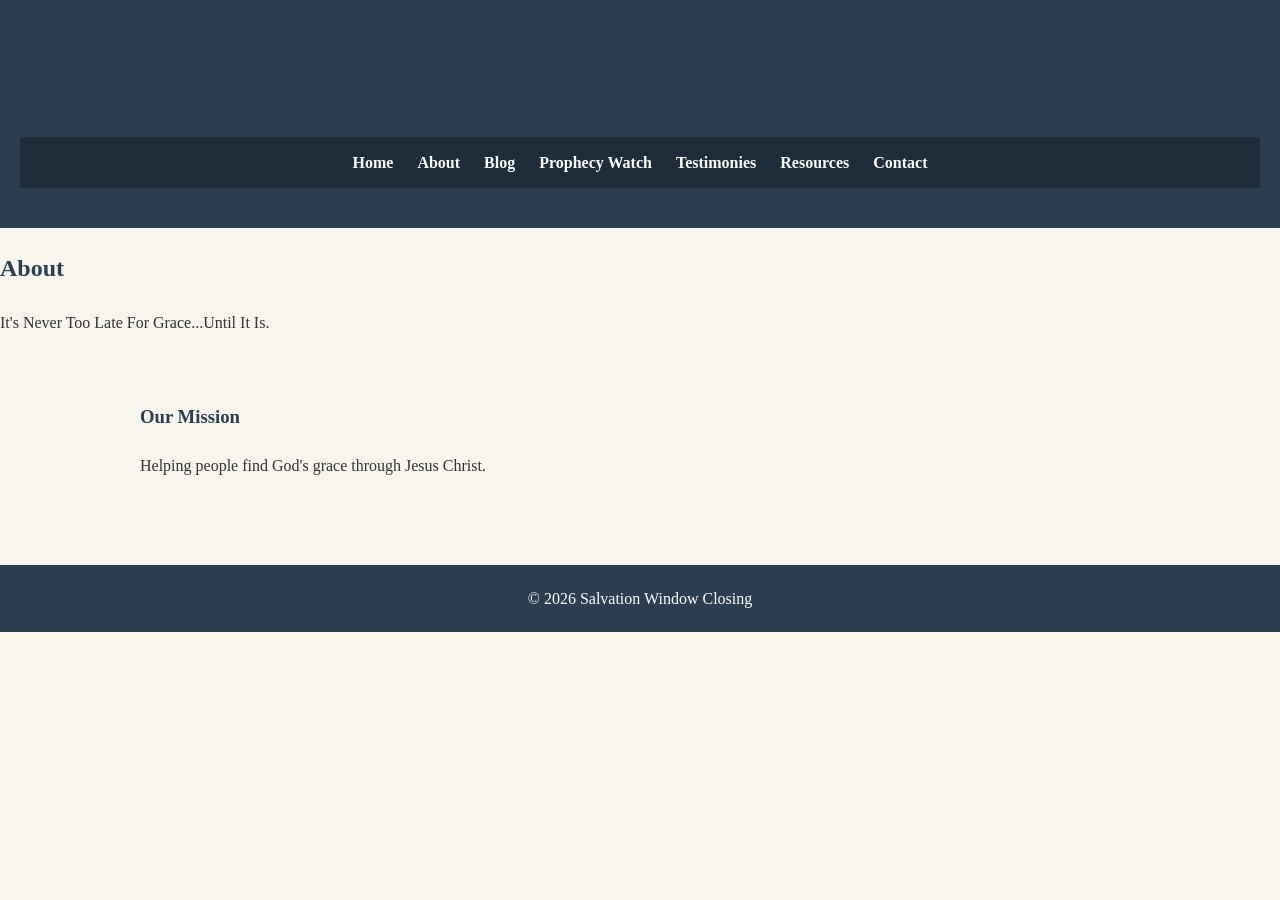
==== about.html @ 5750ac96 "Fix formatting and ensure no newline at end of file" ====
<!DOCTYPE html><html><head><meta charset="UTF-8"><meta name="viewport" content="width=device-width,initial-scale=1"><title>About</title><link rel="stylesheet" href="style.css"></head><body><header><h1>Salvation Window Closing</h1><nav><a href="index.html">Home</a><a href="about.html">About</a><a href="blog.html">Blog</a><a href="prophecy-watch.html">Prophecy Watch</a><a href="testimonies.html">Testimonies</a><a href="resources.html">Resources</a><a href="contact.html">Contact</a></nav></header><section class="hero-small"><h2>About</h2><p>It's Never Too Late For Grace...Until It Is.</p></section><main><h3>Our Mission</h3><p>Helping people find God's grace through Jesus Christ.</p></main><footer>&copy; 2026 Salvation Window Closing</footer></body></html>
---- style.css ----
body{margin:0;font-family:Georgia,serif;background:#f8f5ee;color:#333;line-height:1.7}header{background:#2c3e50;color:#fff;text-align:center;padding:40px 20px}nav{background:#1f2d3a;text-align:center;padding:12px}nav a{color:#fff;text-decoration:none;margin:0 12px;font-weight:bold}nav a:hover{color:#d4af37}main{max-width:1000px;margin:auto;padding:30px}h1,h2,h3{color:#2c3e50}.hero{background:#eef3f7;padding:60px 20px;text-align:center}.button{display:inline-block;background:#2c3e50;color:#fff;padding:12px 20px;text-decoration:none;border-radius:4px}.card{background:#fff;padding:20px;margin:20px 0;border-left:4px solid #d4af37;box-shadow:0 2px 5px rgba(0,0,0,.1)}.scripture,.salvation-box{background:#fff8dc;padding:20px;margin:25px 0;border:1px solid #d4af37}footer{background:#2c3e50;color:#fff;text-align:center;padding:20px;margin-top:40px}
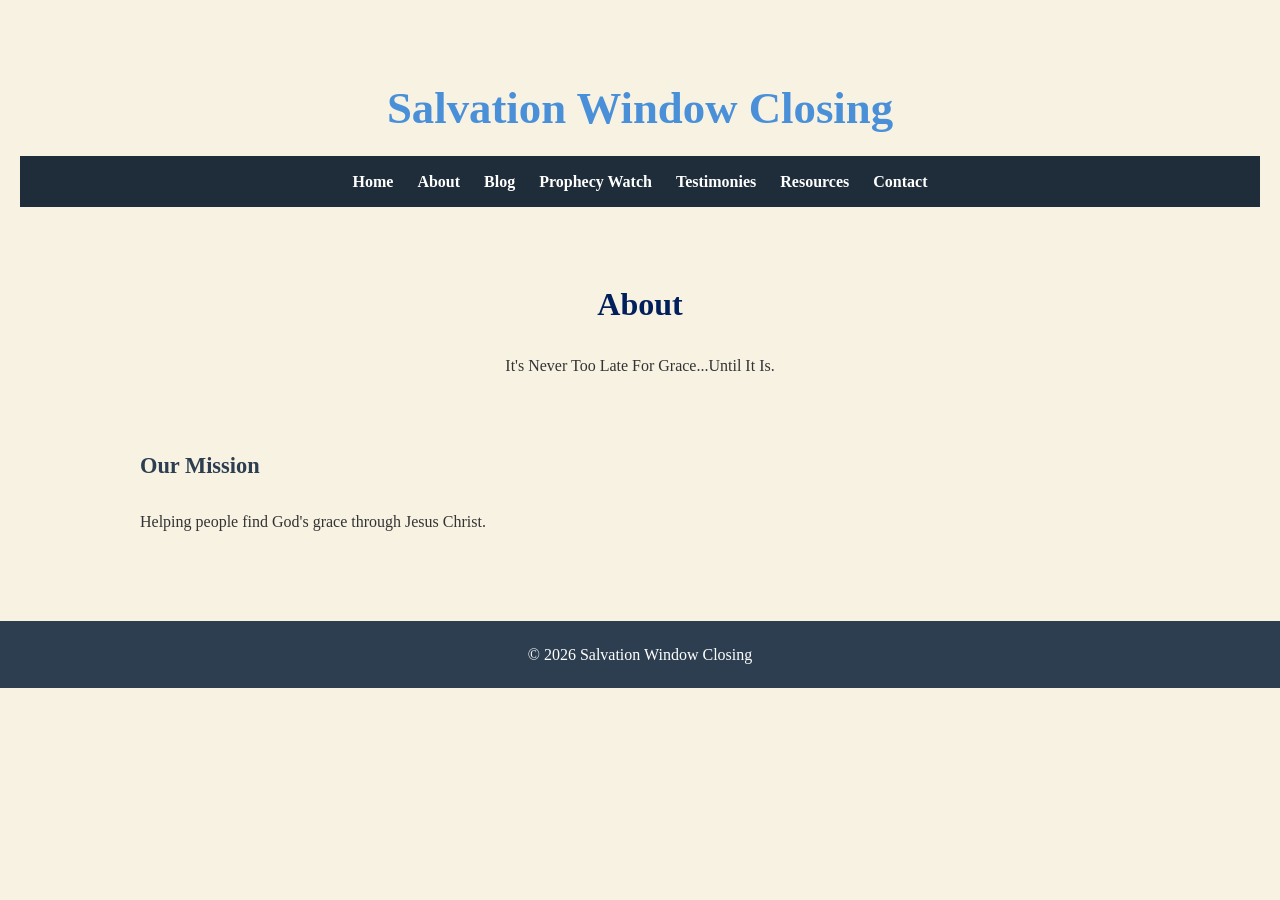
==== commit 4b4cd65d: "Center text in About section Centered the text in the 'About' section." ====
--- a/about.html
+++ b/about.html
@@ -1 +1 @@
-<!DOCTYPE html><html><head><meta charset="UTF-8"><meta name="viewport" content="width=device-width,initial-scale=1"><title>About</title><link rel="stylesheet" href="style.css"></head><body><header><h1>Salvation Window Closing</h1><nav><a href="index.html">Home</a><a href="about.html">About</a><a href="blog.html">Blog</a><a href="prophecy-watch.html">Prophecy Watch</a><a href="testimonies.html">Testimonies</a><a href="resources.html">Resources</a><a href="contact.html">Contact</a></nav></header><section class="hero-small"><h2>About</h2><p>It's Never Too Late For Grace...Until It Is.</p></section><main><h3>Our Mission</h3><p>Helping people find God's grace through Jesus Christ.</p></main><footer>&copy; 2026 Salvation Window Closing</footer></body></html>
+<!DOCTYPE html><html><head><meta charset="UTF-8"><meta name="viewport" content="width=device-width,initial-scale=1"><title>About</title><link rel="stylesheet" href="style.css"></head><body><header><h1>Salvation Window Closing</h1><nav><a href="index.html">Home</a><a href="about.html">About</a><a href="blog.html">Blog</a><a href="prophecy-watch.html">Prophecy Watch</a><a href="testimonies.html">Testimonies</a><a href="resources.html">Resources</a><a href="contact.html">Contact</a></nav></header><section class="hero-small"><h2>About</h2><p><center>It's Never Too Late For Grace...Until It Is.</center></p></section><main><h3>Our Mission</h3><p>Helping people find God's grace through Jesus Christ.</p></main><footer>&copy; 2026 Salvation Window Closing</footer></body></html>
--- a/style.css
+++ b/style.css
@@ -1 +1,130 @@
-body{margin:0;font-family:Georgia,serif;background:#f8f5ee;color:#333;line-height:1.7}header{background:#2c3e50;color:#fff;text-align:center;padding:40px 20px}nav{background:#1f2d3a;text-align:center;padding:12px}nav a{color:#fff;text-decoration:none;margin:0 12px;font-weight:bold}nav a:hover{color:#d4af37}main{max-width:1000px;margin:auto;padding:30px}h1,h2,h3{color:#2c3e50}.hero{background:#eef3f7;padding:60px 20px;text-align:center}.button{display:inline-block;background:#2c3e50;color:#fff;padding:12px 20px;text-decoration:none;border-radius:4px}.card{background:#fff;padding:20px;margin:20px 0;border-left:4px solid #d4af37;box-shadow:0 2px 5px rgba(0,0,0,.1)}.scripture,.salvation-box{background:#fff8dc;padding:20px;margin:25px 0;border:1px solid #d4af37}footer{background:#2c3e50;color:#fff;text-align:center;padding:20px;margin-top:40px}+/* Global Page Styling */
+body {
+    margin: 0;
+    font-family: Georgia, serif;
+    background: #F8F2E3;
+    color: #333333;
+    line-height: 1.7;
+}
+
+/* Header */
+header {
+    background: #F8F2E3;
+    text-align: center;
+    padding: 40px 20px;
+}
+
+/* Site Title */
+h1 {
+    color: #4A90D9;
+    font-size: 2.8rem;
+    font-weight: bold;
+    text-align: center;
+    margin-bottom: 10px;
+}
+
+/* Subtitle */
+header p {
+    font-size: 1.2rem;
+    color: #333333;
+    margin: 0;
+}
+
+/* Navigation */
+nav {
+    background: #1F2D3A;
+    text-align: center;
+    padding: 12px;
+}
+
+nav a {
+    color: #FFFFFF;
+    text-decoration: none;
+    margin: 0 12px;
+    font-weight: bold;
+}
+
+nav a:hover {
+    color: #D4AF37;
+}
+
+/* Main Content Area */
+main {
+    max-width: 1000px;
+    margin: auto;
+    padding: 30px;
+}
+
+/* Welcome Section */
+.hero {
+    background: #F8F2E3;
+    text-align: center;
+    padding: 60px 20px;
+}
+
+/* Page Headings */
+h2 {
+    color: #001F5B;
+    font-size: 2rem;
+    font-weight: 700;
+    text-align: center;
+    margin-top: 30px;
+    margin-bottom: 20px;
+}
+
+/* Section Headings */
+h3 {
+    color: #2C3E50;
+    font-size: 1.4rem;
+    font-weight: 600;
+}
+
+/* Buttons */
+.button {
+    display: inline-block;
+    background: #2C3E50;
+    color: #FFFFFF;
+    padding: 12px 20px;
+    text-decoration: none;
+    border-radius: 4px;
+}
+
+.button:hover {
+    background: #1F2D3A;
+}
+
+/* Standard Content Cards */
+.card {
+    background: #FFFFFF;
+    padding: 20px;
+    margin: 20px 0;
+    border-left: 4px solid #D4AF37;
+    box-shadow: 0 2px 5px rgba(0,0,0,.1);
+}
+
+/* Featured Scripture Box */
+.scripture {
+    background: #FFFFFF;
+    padding: 20px;
+    margin: 20px 0;
+    border-left: 4px solid #D4AF37;
+    box-shadow: 0 2px 5px rgba(0,0,0,.1);
+}
+
+/* Salvation Invitation Box */
+.salvation-box {
+    background: #FFFFFF;
+    padding: 20px;
+    margin: 20px 0;
+    border-left: 4px solid #D4AF37;
+    box-shadow: 0 2px 5px rgba(0,0,0,.1);
+}
+
+/* Footer */
+footer {
+    background: #2C3E50;
+    color: #FFFFFF;
+    text-align: center;
+    padding: 20px;
+    margin-top: 40px;
+}
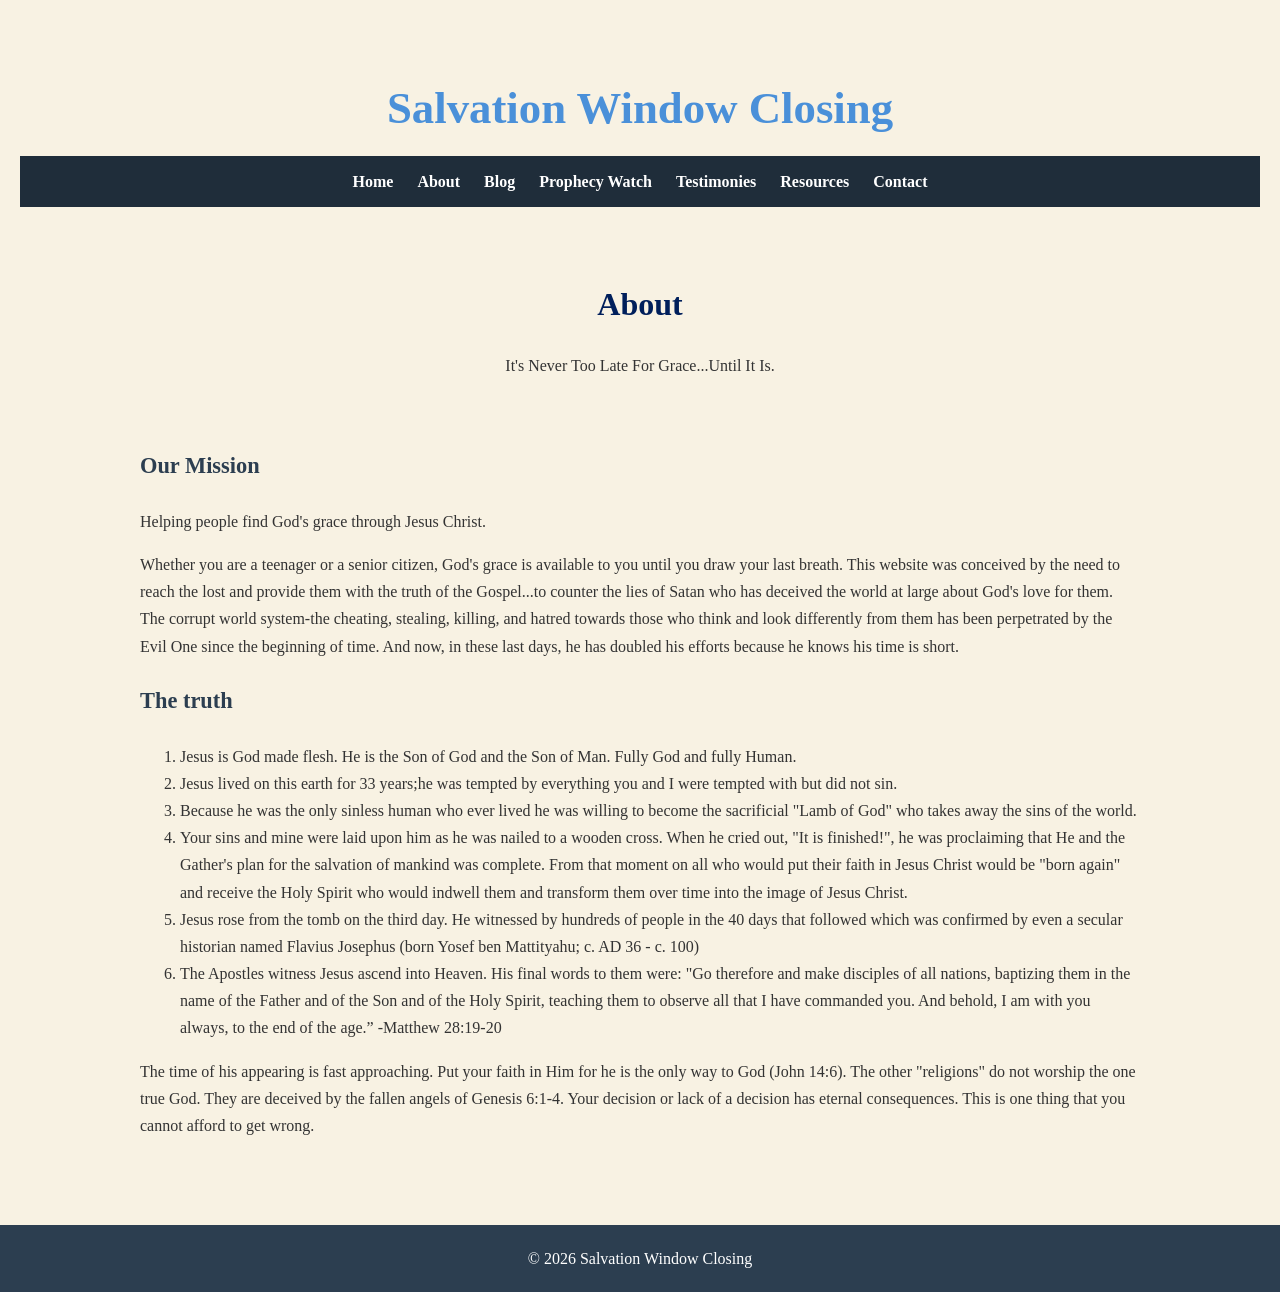
==== commit 7cc6eeee: "Enhance about.html with mission and theological content Added detailed mission statement and theolog" ====
--- a/about.html
+++ b/about.html
@@ -1 +1,13 @@
-<!DOCTYPE html><html><head><meta charset="UTF-8"><meta name="viewport" content="width=device-width,initial-scale=1"><title>About</title><link rel="stylesheet" href="style.css"></head><body><header><h1>Salvation Window Closing</h1><nav><a href="index.html">Home</a><a href="about.html">About</a><a href="blog.html">Blog</a><a href="prophecy-watch.html">Prophecy Watch</a><a href="testimonies.html">Testimonies</a><a href="resources.html">Resources</a><a href="contact.html">Contact</a></nav></header><section class="hero-small"><h2>About</h2><p><center>It's Never Too Late For Grace...Until It Is.</center></p></section><main><h3>Our Mission</h3><p>Helping people find God's grace through Jesus Christ.</p></main><footer>&copy; 2026 Salvation Window Closing</footer></body></html>
+<!DOCTYPE html><html><head><meta charset="UTF-8"><meta name="viewport" content="width=device-width,initial-scale=1"><title>About</title><link rel="stylesheet" href="style.css"></head><body><header><h1>Salvation Window Closing</h1><nav><a href="index.html">Home</a><a href="about.html">About</a><a href="blog.html">Blog</a><a href="prophecy-watch.html">Prophecy Watch</a><a href="testimonies.html">Testimonies</a><a href="resources.html">Resources</a><a href="contact.html">Contact</a></nav></header><section class="hero-small"><h2>About</h2><p><center>It's Never Too Late For Grace...Until It Is.</center></p></section><main><h3>Our Mission</h3><p>Helping people find God's grace through Jesus Christ.</p>
+<p> Whether you are a teenager or a senior citizen, God's grace is available to you until you draw your last breath. This website was conceived by the need to reach the lost and provide them with the truth of the Gospel...to counter the lies of Satan who has deceived the world at large about God's love for them. The corrupt world system-the cheating, stealing, killing, and hatred towards those who think and look differently from them has been perpetrated by the Evil One since the beginning of time. And now, in these last days, he has doubled his efforts because he knows his time is short.</p>
+<p> <b><h3>The truth</h3></b></p>  
+<p><ol>
+<li>Jesus is God made flesh. He is the Son of God and the Son of Man. Fully God and fully Human.</li>
+<li>Jesus lived on this earth for 33 years;he was tempted by everything you and I were tempted with but did not sin. </li>
+<li>Because he was the only sinless human who ever lived he was willing to become the sacrificial "Lamb of God" who takes away the sins of the world.</li>
+<li>Your sins and mine were laid upon him as he was nailed to a wooden cross. When he cried out, "It is finished!", he was proclaiming that He and the Gather's plan for the salvation of mankind was complete. From that moment on all who would put their faith in Jesus Christ would be "born again" and receive the Holy Spirit who would indwell them and transform them over time into the image of Jesus Christ.</li>
+<li>Jesus rose from the tomb on the third day. He witnessed by hundreds of people in the 40 days that followed which was confirmed by even a secular historian named Flavius Josephus (born Yosef ben Mattityahu; c. AD 36 - c. 100)</li>  
+<li>The Apostles witness Jesus ascend into Heaven.  His final words to them were: "Go therefore and make disciples of all nations, baptizing them in the name of the Father and of the Son and of the Holy Spirit, teaching them to observe all that I have commanded you. And behold, I am with you always, to the end of the age.” -Matthew 28:19-20</li>  
+</ol></p>
+<p>The time of his appearing is fast approaching. Put your faith in Him for he is the only way to God (John 14:6). The other "religions" do not worship the one true God. They are deceived by the fallen angels of Genesis 6:1-4. Your decision or lack of a decision has eternal consequences. This is one thing that you cannot afford to get wrong.</p>
+</main><footer>&copy; 2026 Salvation Window Closing</footer></body></html>
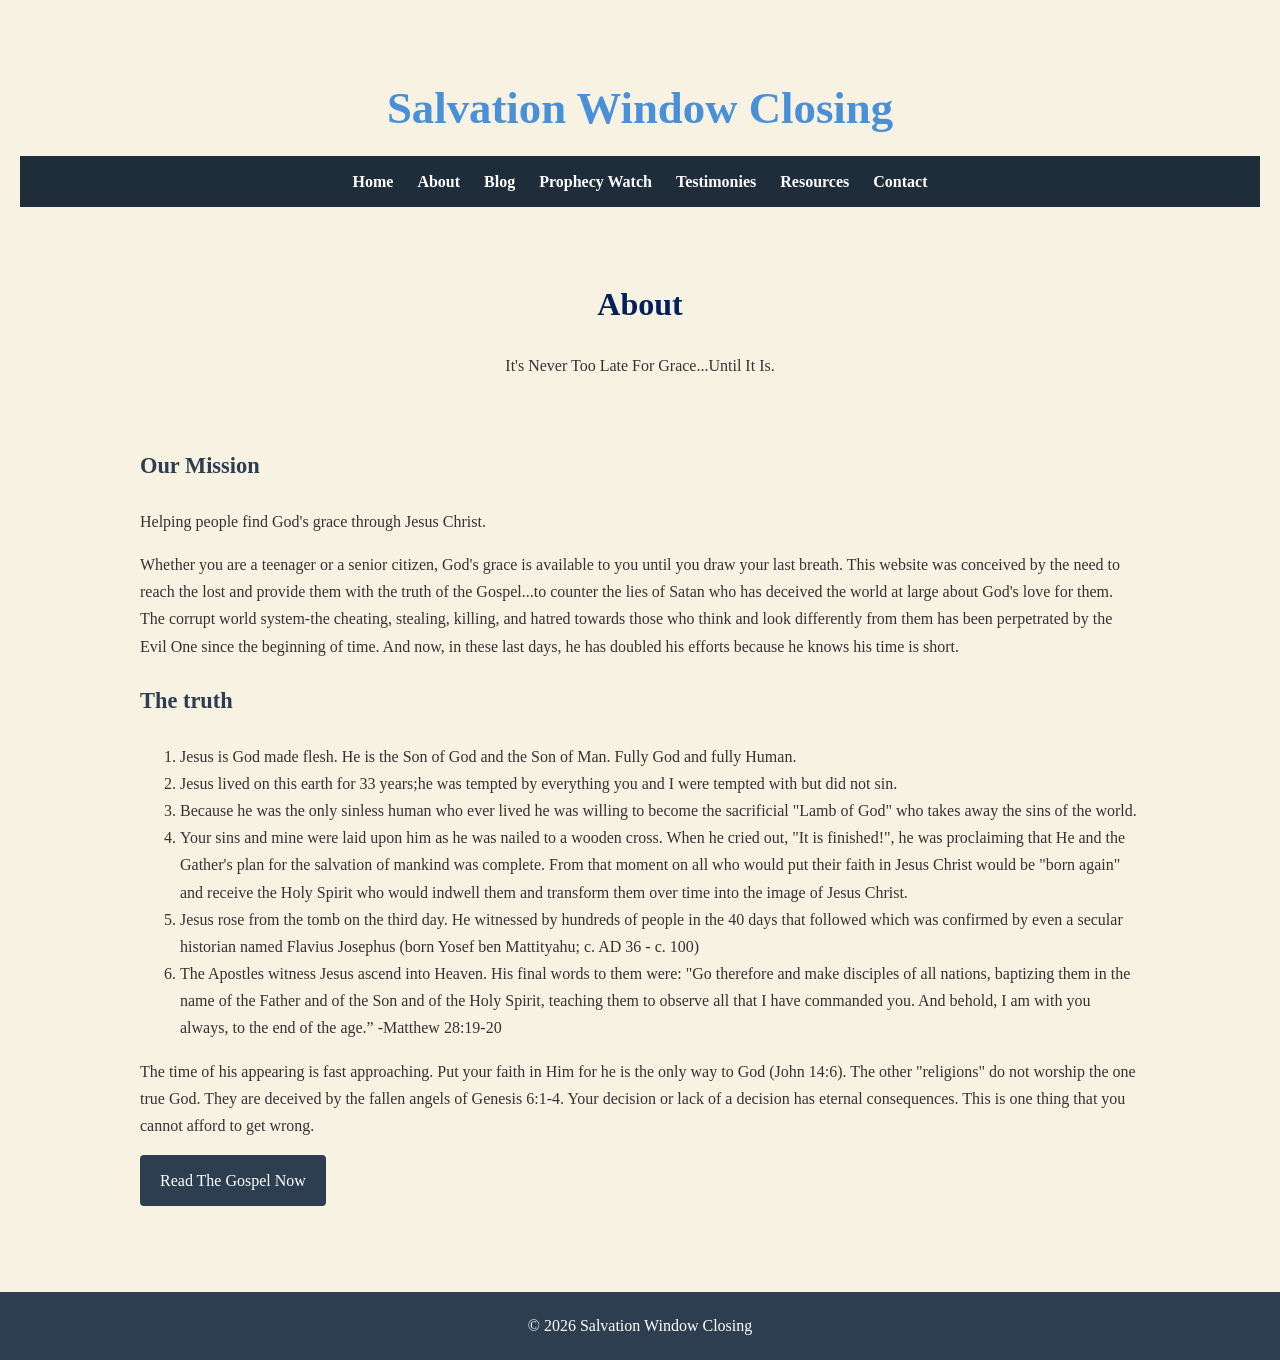
==== commit b2a54f2c: "Add call-to-action button to read the gospel" ====
--- a/about.html
+++ b/about.html
@@ -10,4 +10,5 @@
 <li>The Apostles witness Jesus ascend into Heaven.  His final words to them were: "Go therefore and make disciples of all nations, baptizing them in the name of the Father and of the Son and of the Holy Spirit, teaching them to observe all that I have commanded you. And behold, I am with you always, to the end of the age.” -Matthew 28:19-20</li>  
 </ol></p>
 <p>The time of his appearing is fast approaching. Put your faith in Him for he is the only way to God (John 14:6). The other "religions" do not worship the one true God. They are deceived by the fallen angels of Genesis 6:1-4. Your decision or lack of a decision has eternal consequences. This is one thing that you cannot afford to get wrong.</p>
+  <p><a class="button" href="gospel.html">Read The Gospel Now</a></p></div>
 </main><footer>&copy; 2026 Salvation Window Closing</footer></body></html>
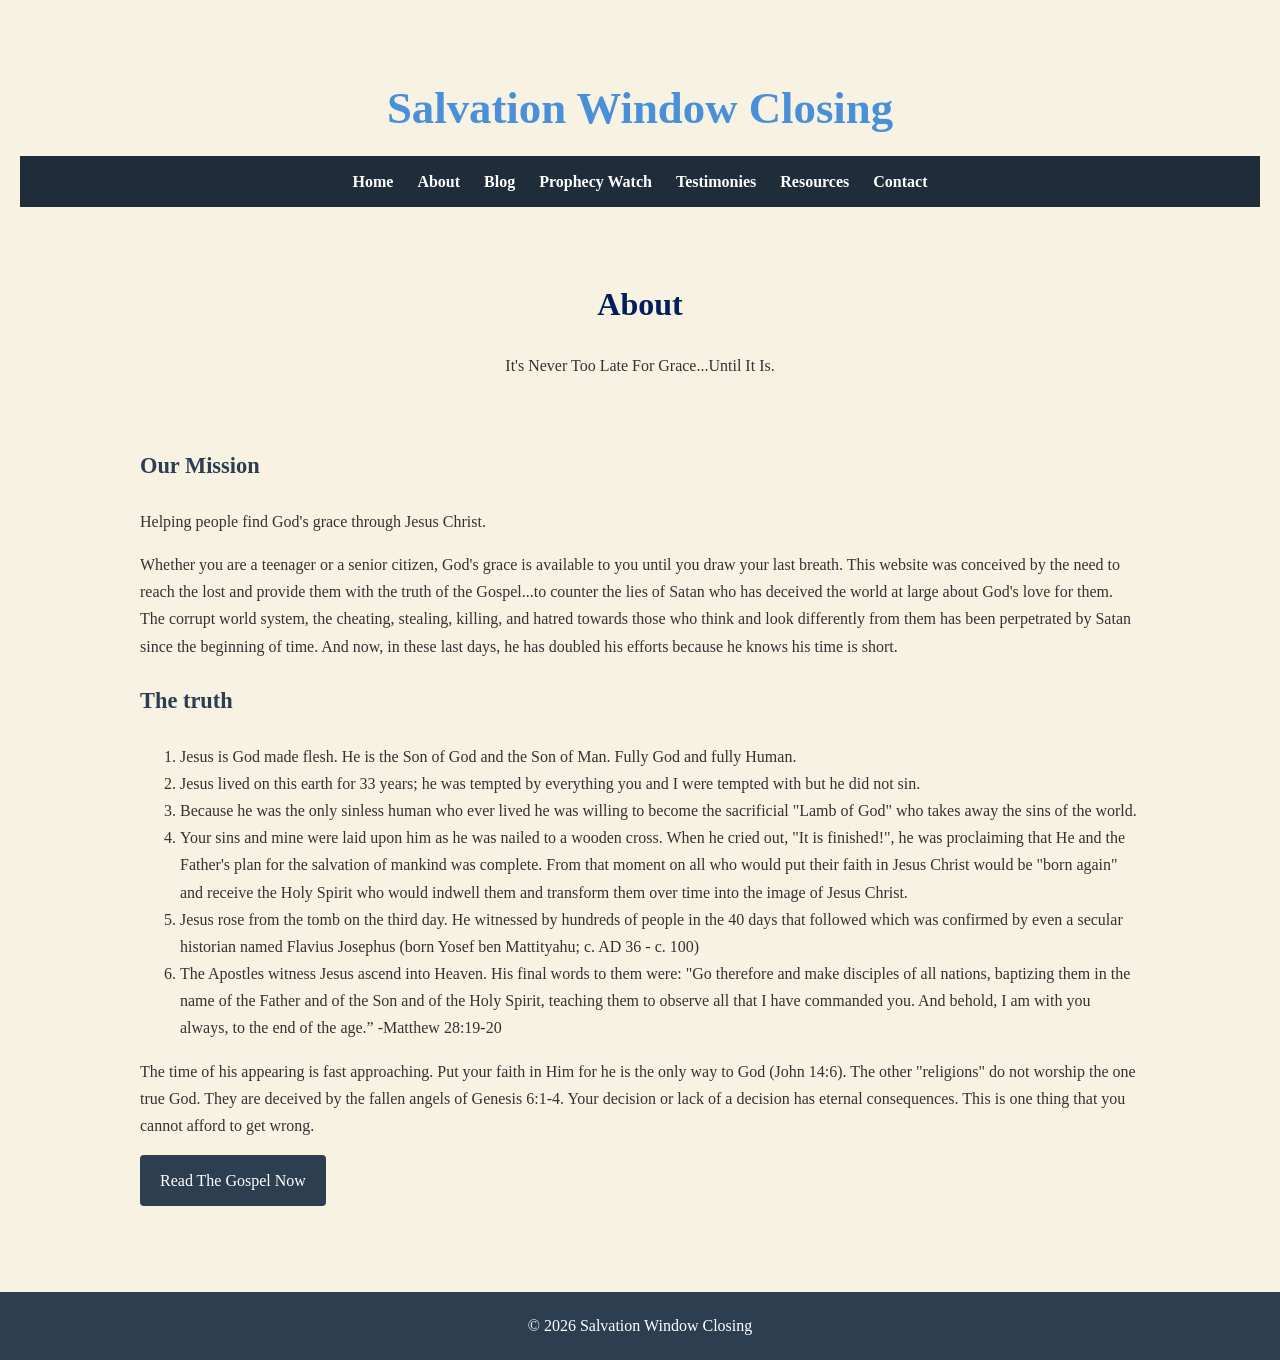
==== commit 4845e24b: "Revise content in about.html for clarity and accuracy Updated text for clarity and corrected minor g" ====
--- a/about.html
+++ b/about.html
@@ -1,11 +1,11 @@
 <!DOCTYPE html><html><head><meta charset="UTF-8"><meta name="viewport" content="width=device-width,initial-scale=1"><title>About</title><link rel="stylesheet" href="style.css"></head><body><header><h1>Salvation Window Closing</h1><nav><a href="index.html">Home</a><a href="about.html">About</a><a href="blog.html">Blog</a><a href="prophecy-watch.html">Prophecy Watch</a><a href="testimonies.html">Testimonies</a><a href="resources.html">Resources</a><a href="contact.html">Contact</a></nav></header><section class="hero-small"><h2>About</h2><p><center>It's Never Too Late For Grace...Until It Is.</center></p></section><main><h3>Our Mission</h3><p>Helping people find God's grace through Jesus Christ.</p>
-<p> Whether you are a teenager or a senior citizen, God's grace is available to you until you draw your last breath. This website was conceived by the need to reach the lost and provide them with the truth of the Gospel...to counter the lies of Satan who has deceived the world at large about God's love for them. The corrupt world system-the cheating, stealing, killing, and hatred towards those who think and look differently from them has been perpetrated by the Evil One since the beginning of time. And now, in these last days, he has doubled his efforts because he knows his time is short.</p>
+<p> Whether you are a teenager or a senior citizen, God's grace is available to you until you draw your last breath. This website was conceived by the need to reach the lost and provide them with the truth of the Gospel...to counter the lies of Satan who has deceived the world at large about God's love for them. The corrupt world system, the cheating, stealing, killing, and hatred towards those who think and look differently from them has been perpetrated by Satan since the beginning of time. And now, in these last days, he has doubled his efforts because he knows his time is short.</p>
 <p> <b><h3>The truth</h3></b></p>  
 <p><ol>
 <li>Jesus is God made flesh. He is the Son of God and the Son of Man. Fully God and fully Human.</li>
-<li>Jesus lived on this earth for 33 years;he was tempted by everything you and I were tempted with but did not sin. </li>
+<li>Jesus lived on this earth for 33 years; he was tempted by everything you and I were tempted with but he did not sin. </li>
 <li>Because he was the only sinless human who ever lived he was willing to become the sacrificial "Lamb of God" who takes away the sins of the world.</li>
-<li>Your sins and mine were laid upon him as he was nailed to a wooden cross. When he cried out, "It is finished!", he was proclaiming that He and the Gather's plan for the salvation of mankind was complete. From that moment on all who would put their faith in Jesus Christ would be "born again" and receive the Holy Spirit who would indwell them and transform them over time into the image of Jesus Christ.</li>
+<li>Your sins and mine were laid upon him as he was nailed to a wooden cross. When he cried out, "It is finished!", he was proclaiming that He and the Father's plan for the salvation of mankind was complete. From that moment on all who would put their faith in Jesus Christ would be "born again" and receive the Holy Spirit who would indwell them and transform them over time into the image of Jesus Christ.</li>
 <li>Jesus rose from the tomb on the third day. He witnessed by hundreds of people in the 40 days that followed which was confirmed by even a secular historian named Flavius Josephus (born Yosef ben Mattityahu; c. AD 36 - c. 100)</li>  
 <li>The Apostles witness Jesus ascend into Heaven.  His final words to them were: "Go therefore and make disciples of all nations, baptizing them in the name of the Father and of the Son and of the Holy Spirit, teaching them to observe all that I have commanded you. And behold, I am with you always, to the end of the age.” -Matthew 28:19-20</li>  
 </ol></p>
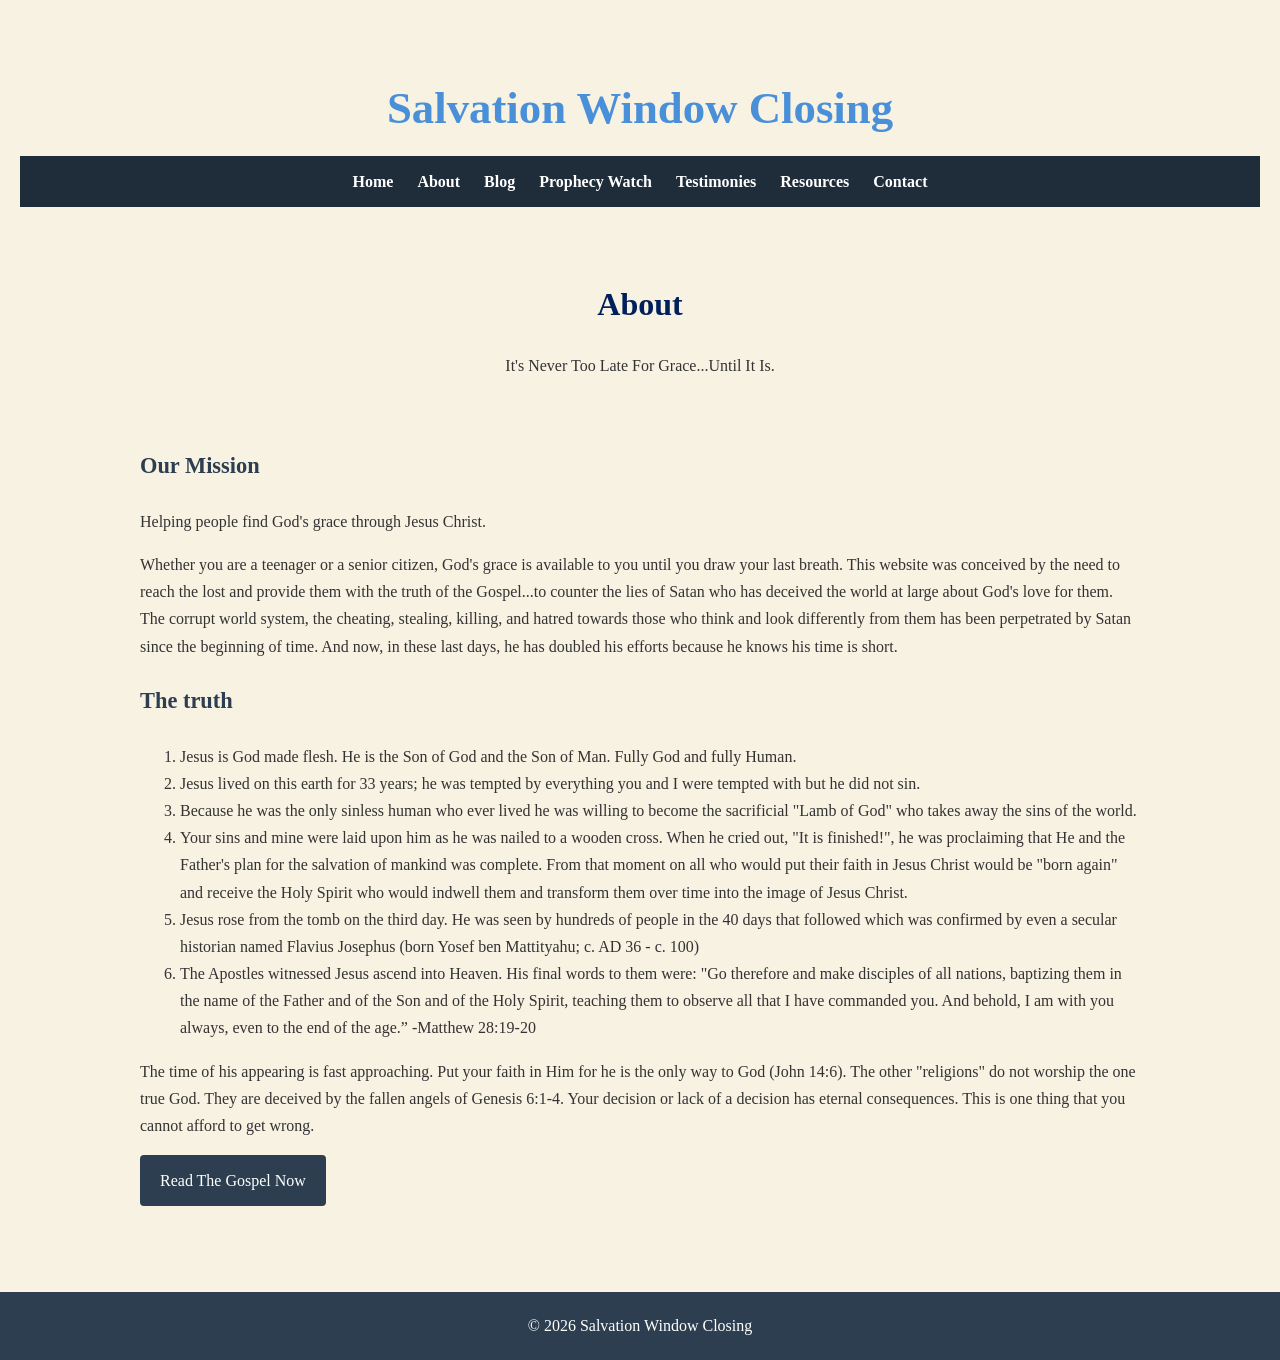
==== commit 68bca115: "Fix grammatical errors in about.html content" ====
--- a/about.html
+++ b/about.html
@@ -6,8 +6,8 @@
 <li>Jesus lived on this earth for 33 years; he was tempted by everything you and I were tempted with but he did not sin. </li>
 <li>Because he was the only sinless human who ever lived he was willing to become the sacrificial "Lamb of God" who takes away the sins of the world.</li>
 <li>Your sins and mine were laid upon him as he was nailed to a wooden cross. When he cried out, "It is finished!", he was proclaiming that He and the Father's plan for the salvation of mankind was complete. From that moment on all who would put their faith in Jesus Christ would be "born again" and receive the Holy Spirit who would indwell them and transform them over time into the image of Jesus Christ.</li>
-<li>Jesus rose from the tomb on the third day. He witnessed by hundreds of people in the 40 days that followed which was confirmed by even a secular historian named Flavius Josephus (born Yosef ben Mattityahu; c. AD 36 - c. 100)</li>  
-<li>The Apostles witness Jesus ascend into Heaven.  His final words to them were: "Go therefore and make disciples of all nations, baptizing them in the name of the Father and of the Son and of the Holy Spirit, teaching them to observe all that I have commanded you. And behold, I am with you always, to the end of the age.” -Matthew 28:19-20</li>  
+<li>Jesus rose from the tomb on the third day. He was seen by hundreds of people in the 40 days that followed which was confirmed by even a secular historian named Flavius Josephus (born Yosef ben Mattityahu; c. AD 36 - c. 100)</li>  
+<li>The Apostles witnessed Jesus ascend into Heaven.  His final words to them were: "Go therefore and make disciples of all nations, baptizing them in the name of the Father and of the Son and of the Holy Spirit, teaching them to observe all that I have commanded you. And behold, I am with you always, even to the end of the age.” -Matthew 28:19-20</li>  
 </ol></p>
 <p>The time of his appearing is fast approaching. Put your faith in Him for he is the only way to God (John 14:6). The other "religions" do not worship the one true God. They are deceived by the fallen angels of Genesis 6:1-4. Your decision or lack of a decision has eternal consequences. This is one thing that you cannot afford to get wrong.</p>
   <p><a class="button" href="gospel.html">Read The Gospel Now</a></p></div>
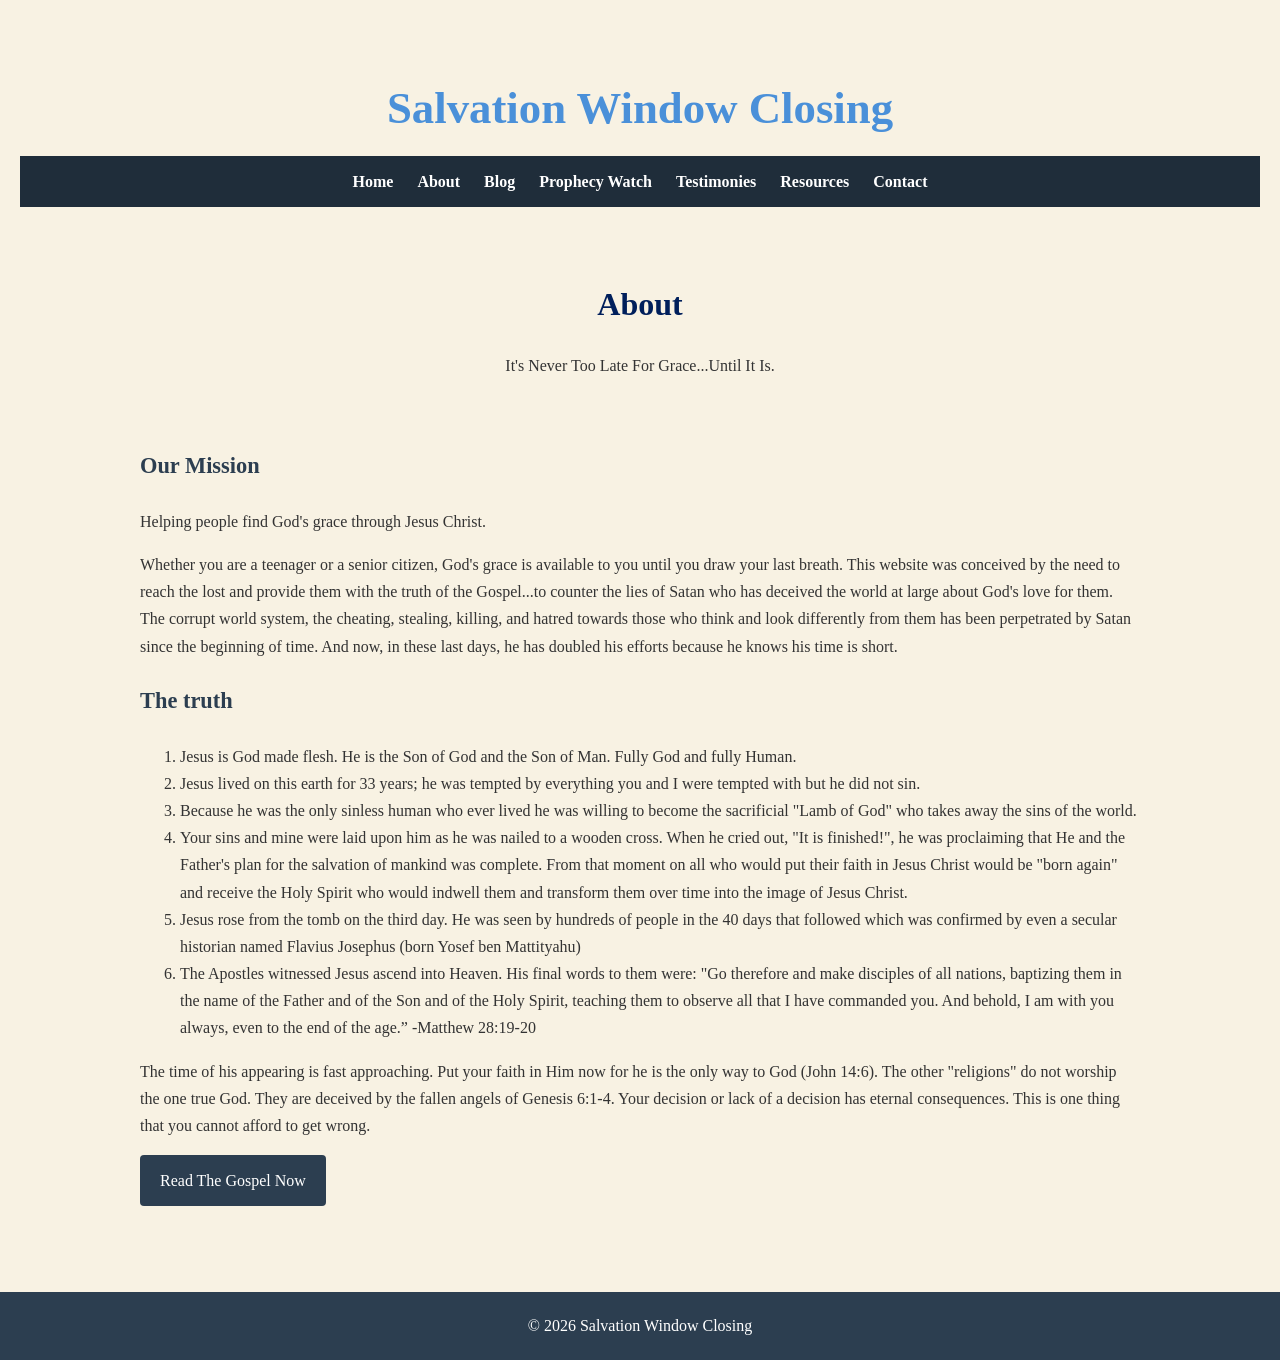
==== commit 963fa896: "Update text for clarity and urgency" ====
--- a/about.html
+++ b/about.html
@@ -6,9 +6,9 @@
 <li>Jesus lived on this earth for 33 years; he was tempted by everything you and I were tempted with but he did not sin. </li>
 <li>Because he was the only sinless human who ever lived he was willing to become the sacrificial "Lamb of God" who takes away the sins of the world.</li>
 <li>Your sins and mine were laid upon him as he was nailed to a wooden cross. When he cried out, "It is finished!", he was proclaiming that He and the Father's plan for the salvation of mankind was complete. From that moment on all who would put their faith in Jesus Christ would be "born again" and receive the Holy Spirit who would indwell them and transform them over time into the image of Jesus Christ.</li>
-<li>Jesus rose from the tomb on the third day. He was seen by hundreds of people in the 40 days that followed which was confirmed by even a secular historian named Flavius Josephus (born Yosef ben Mattityahu; c. AD 36 - c. 100)</li>  
+<li>Jesus rose from the tomb on the third day. He was seen by hundreds of people in the 40 days that followed which was confirmed by even a secular historian named Flavius Josephus (born Yosef ben Mattityahu)</li>  
 <li>The Apostles witnessed Jesus ascend into Heaven.  His final words to them were: "Go therefore and make disciples of all nations, baptizing them in the name of the Father and of the Son and of the Holy Spirit, teaching them to observe all that I have commanded you. And behold, I am with you always, even to the end of the age.” -Matthew 28:19-20</li>  
 </ol></p>
-<p>The time of his appearing is fast approaching. Put your faith in Him for he is the only way to God (John 14:6). The other "religions" do not worship the one true God. They are deceived by the fallen angels of Genesis 6:1-4. Your decision or lack of a decision has eternal consequences. This is one thing that you cannot afford to get wrong.</p>
+<p>The time of his appearing is fast approaching. Put your faith in Him now for he is the only way to God (John 14:6). The other "religions" do not worship the one true God. They are deceived by the fallen angels of Genesis 6:1-4. Your decision or lack of a decision has eternal consequences. This is one thing that you cannot afford to get wrong.</p>
   <p><a class="button" href="gospel.html">Read The Gospel Now</a></p></div>
 </main><footer>&copy; 2026 Salvation Window Closing</footer></body></html>
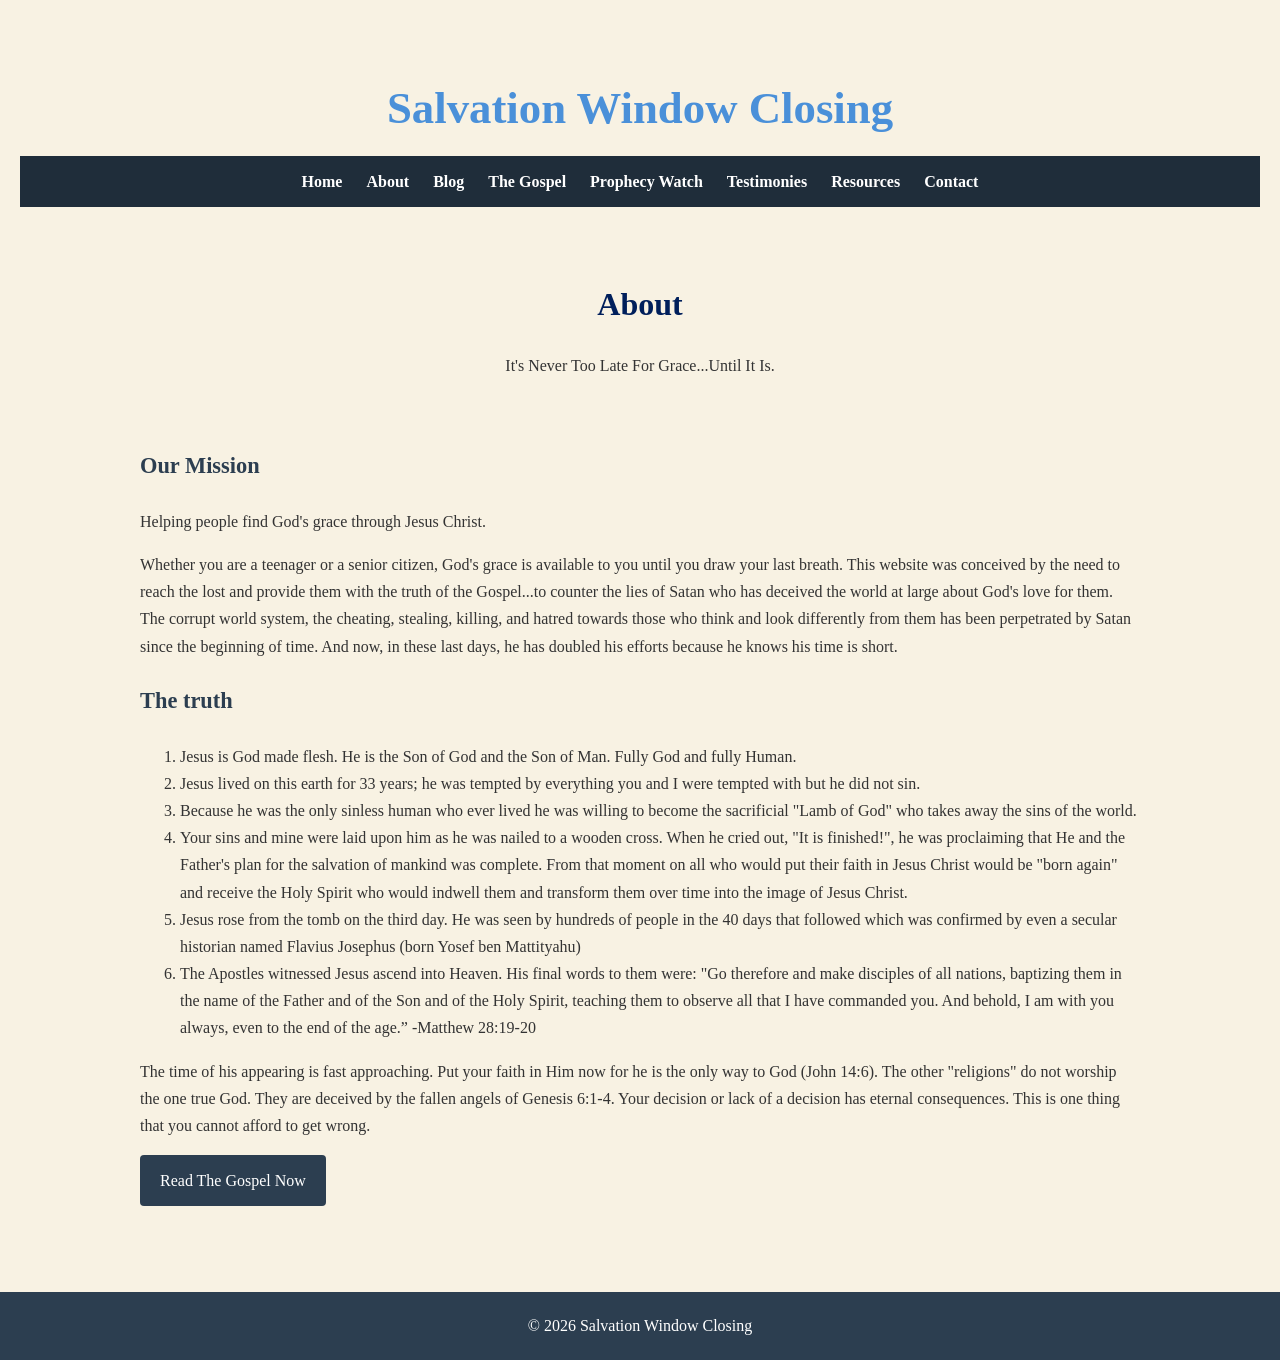
==== commit 081f054e: "Add 'The Gospel' link to navigation Updated navigation links in about.html to include 'The Gospel' p" ====
--- a/about.html
+++ b/about.html
@@ -1,4 +1,4 @@
-<!DOCTYPE html><html><head><meta charset="UTF-8"><meta name="viewport" content="width=device-width,initial-scale=1"><title>About</title><link rel="stylesheet" href="style.css"></head><body><header><h1>Salvation Window Closing</h1><nav><a href="index.html">Home</a><a href="about.html">About</a><a href="blog.html">Blog</a><a href="prophecy-watch.html">Prophecy Watch</a><a href="testimonies.html">Testimonies</a><a href="resources.html">Resources</a><a href="contact.html">Contact</a></nav></header><section class="hero-small"><h2>About</h2><p><center>It's Never Too Late For Grace...Until It Is.</center></p></section><main><h3>Our Mission</h3><p>Helping people find God's grace through Jesus Christ.</p>
+<!DOCTYPE html><html><head><meta charset="UTF-8"><meta name="viewport" content="width=device-width,initial-scale=1"><title>About</title><link rel="stylesheet" href="style.css"></head><body><header><h1>Salvation Window Closing</h1><nav><a href="index.html">Home</a><a href="about.html">About</a><a href="blog.html">Blog</a><a href="gospel.html">The Gospel</a><a href="prophecy-watch.html">Prophecy Watch</a><a href="testimonies.html">Testimonies</a><a href="resources.html">Resources</a><a href="contact.html">Contact</a></nav></header><section class="hero-small"><h2>About</h2><p><center>It's Never Too Late For Grace...Until It Is.</center></p></section><main><h3>Our Mission</h3><p>Helping people find God's grace through Jesus Christ.</p>
 <p> Whether you are a teenager or a senior citizen, God's grace is available to you until you draw your last breath. This website was conceived by the need to reach the lost and provide them with the truth of the Gospel...to counter the lies of Satan who has deceived the world at large about God's love for them. The corrupt world system, the cheating, stealing, killing, and hatred towards those who think and look differently from them has been perpetrated by Satan since the beginning of time. And now, in these last days, he has doubled his efforts because he knows his time is short.</p>
 <p> <b><h3>The truth</h3></b></p>  
 <p><ol>
